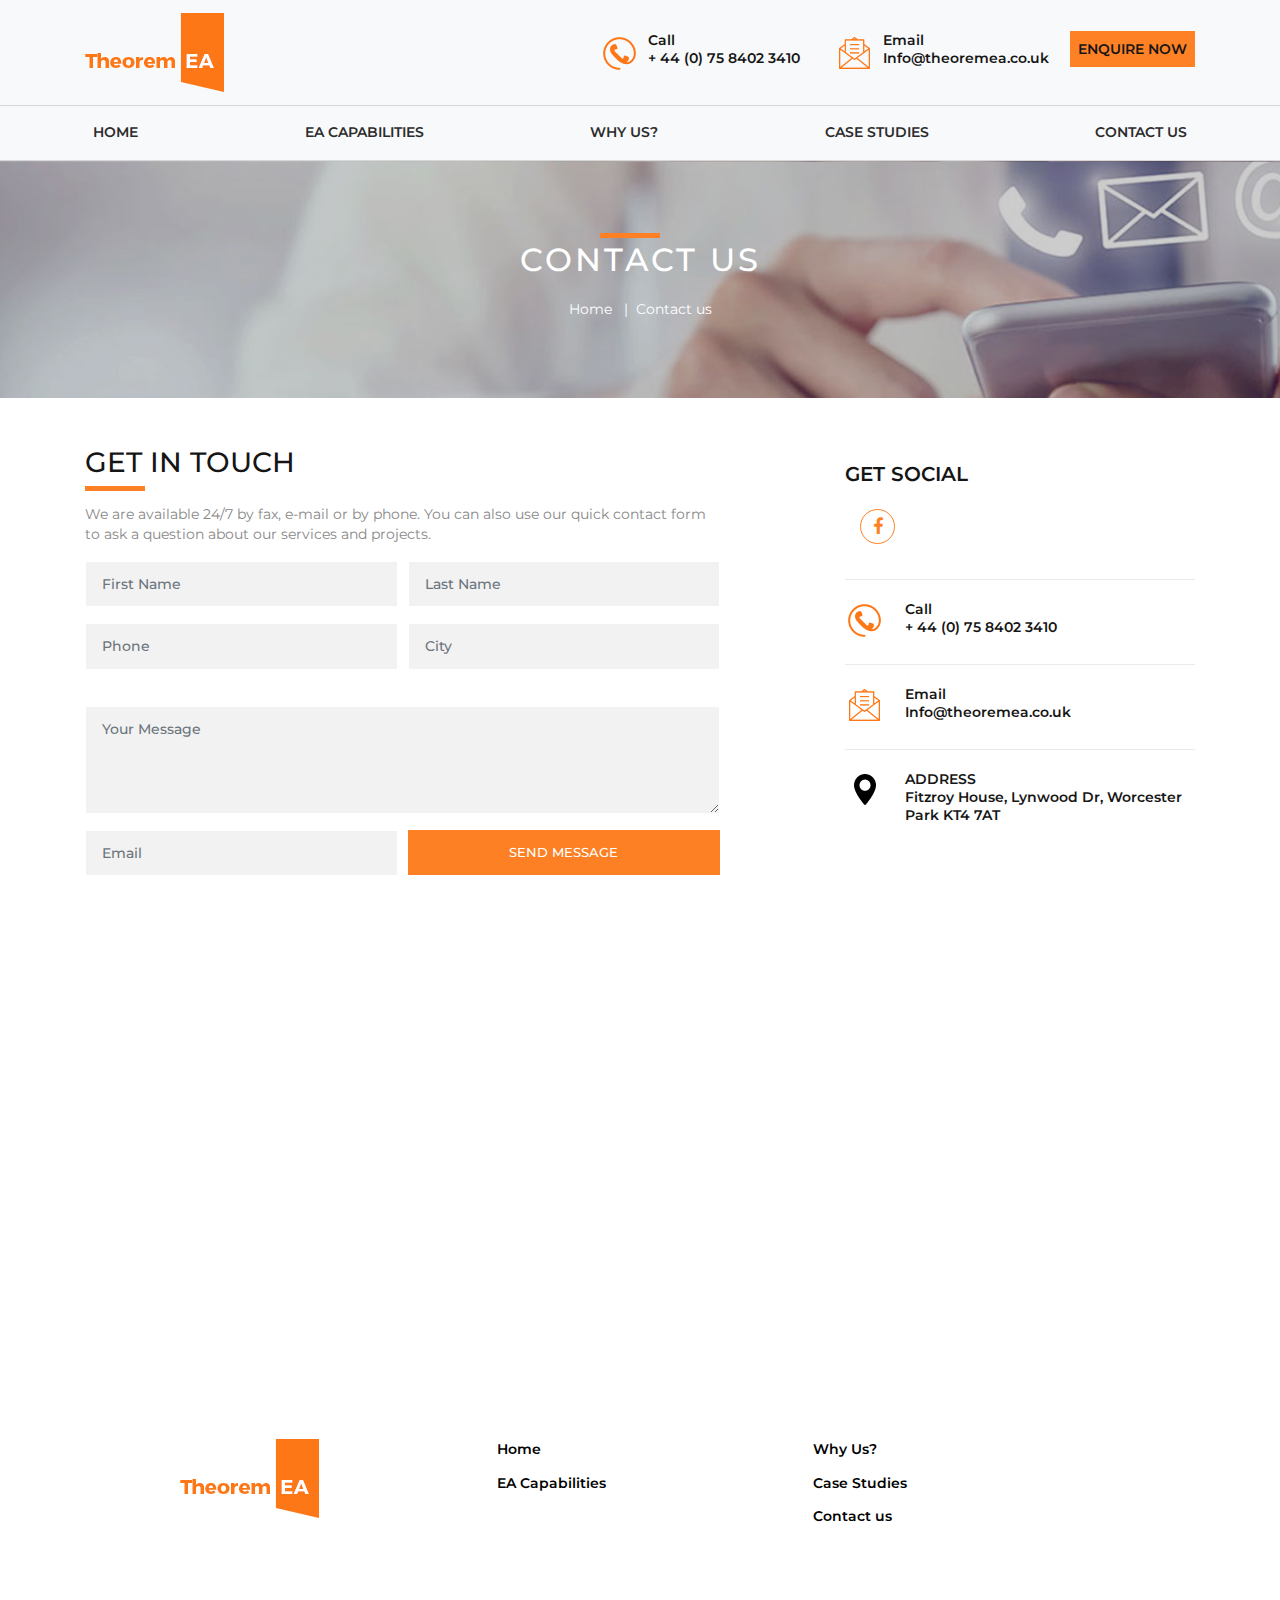
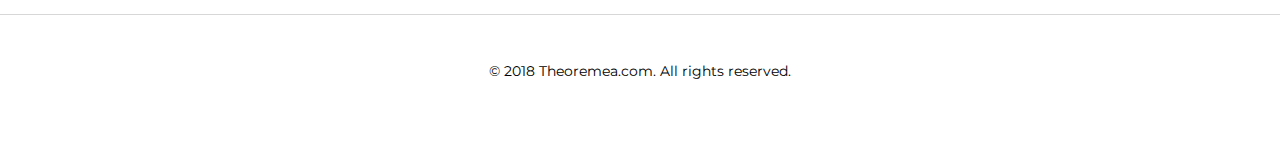
==== contact-us.html @ 8a76c4a2 "init" ====
<!DOCTYPE html>
<html lang="en">
<head>
<meta charset="utf-8">
<meta name="viewport" content="width=device-width, initial-scale=1, shrink-to-fit=no">
<meta name="description" content="">
<meta name="author" content="">
<title>Theorem |</title>
<link href="https://fonts.googleapis.com/css?family=Montserrat:400,500,600,700,800" rel="stylesheet">
<link href="vendor/font-awesome/css/font-awesome.min.css" rel="stylesheet" type="text/css">
<link href="vendor/bootstrap/css/bootstrap.min.css" rel="stylesheet">
<link rel="stylesheet" href="css/animate.css">
<link rel='stylesheet' href='css/swiper.min.css'>
<link href="css/owl.carousel.min.css" rel="stylesheet">
<link href="css/style.css" rel="stylesheet">
</head>
<body id="page-top">
<!-- Navigation -->
<nav class="navbar navbar-expand-lg navbar-light bg-light showdesktop" id="topnav">
  <div class="container"> <a class="navbar-brand" href="index.html"><img src="images/logo.png" alt="Theorem"  class=""></a>
    <ul class="navbar-nav ml-auto">
      <li class="nav-item"> <a class="nav-link call" href="javascript:void(0)"><span class=""></span>Call <br>
      + 44 (0) 75 8402 3410 </a> </li>
      <li class="nav-item"> <a class="nav-link email" href="mailto:Info@theoremea.co.uk"><span class=""></span>Email<br>
        Info@theoremea.co.uk</a> </li>
      <li class="nav-item"> <a class="nav-link btn-enq" href="contact-us.html">ENQUIRE NOW</a> </li>
    </ul>
  </div>
</nav>
<nav class="navbar navbar-expand-lg navbar-light bg-light" id="mainNav">
  <div class="container"><img src="images/logo.png" alt="Theorem" class="hidedesktop"></a>
    <button class="navbar-toggler" type="button" data-toggle="collapse" data-target="#navbarResponsive" aria-controls="navbarResponsive" aria-expanded="false" aria-label="Toggle navigation"> <span class="navbar-toggler-icon"></span> </button>
    <div class="collapse navbar-collapse" id="navbarResponsive">
      <ul class="navbar-nav justify-content-between">
        <li class="nav-item"> <a class="nav-link" href="index.html">Home</a> </li>
        <!--<li class="nav-item"> <a class="nav-link" href="#">About us</a> </li>-->
        <li class="nav-item"> <a class="nav-link" href="offerings.html">EA Capabilities</a> </li>
        <li class="nav-item"> <a class="nav-link" href="portfolio.html">Why Us?</a> </li>
        <li class="nav-item"> <a class="nav-link" href="testimonials.html">Case Studies</a> </li>
        <li class="nav-item"> <a class="nav-link" href="contact-us.html">Contact us</a> </li>
      </ul>
    </div>
  </div>
</nav>
<section class="">
  <div class="banner banner-contact">
    <div class="container py-5">
      <div class="row justify-content-center">
        <div class="col-md-6 text-center">
          <h2 class="bannerhead">Contact us</h2>
          <nav aria-label="breadcrumb" class="justify-content-center text-center">
            <ol class="breadcrumb">
              <li class="breadcrumb-item"><a href="index.html">Home</a></li>
              <li class="breadcrumb-item active" aria-current="page">Contact us</li>
            </ol>
          </nav>
        </div>
      </div>
    </div>
  </div>
</section>
<section class="py-5">
  <div class="container">
    <div class="row">
      <div class="col-md-7">
        <h3 class="heading text-uppercase c151515 posrel pb-3"><span class="borbelow">Get in Touch</span></h3>
        <p>We are available 24/7 by fax, e-mail or by phone. You can also use our quick contact form to ask a question about our services and projects.</p>
        <form class="contactform">
          <div class="form-row ">
            <div class="form-group col-md-6">
              <input type="text" class="form-control" id="inputFName" placeholder="First Name">
            </div>
            <div class="form-group col-md-6">
              <input type="text" class="form-control" id="inputLName" placeholder="Last Name">
            </div>
          </div>
          <div class="form-row">
            <div class="form-group col-md-6">
              <input type="text" class="form-control" id="inputPhone" placeholder="Phone" maxlength="10">&nbsp;<span id="errmsg"></span>
            </div>
            <div class="form-group col-md-6">
              <input type="text" class="form-control" id="inputCity" placeholder="City">
            </div>
          </div>
          <div class="form-row">
            <div class="form-group col-md-12">
              <textarea class="form-control" rows="4" placeholder="Your Message" id="message"></textarea>
            </div>
          </div>
          <div class="form-row">
            <div class="form-group col-md-6">
              <input type="email" class="form-control" id="inputEmail" placeholder="Email">
            </div>
            <div class="form-group col-md-6">
              <button type="button" class="btn btn-sendmsg btn-block" onclick="GetData()">Send Message</button>
            </div>
          </div>
        </form>
      </div>
      <div class="col-md-4 offset-md-1">
      <h5 class="pt-3 c151515 fwm">GET SOCIAL</h5>
      <div class="socialbtns">
      <ul class="m-0 ">
        <li><a href="#" class="fa fa-lg fa-facebook"></a></li>
      <!--   <li><a href="#" class="fa fa-lg fa-twitter"></a></li>
        <li><a href="#" class="fa fa-lg fa-instagram"></a></li>
        <li><a href="#" class="fa fa-lg fa-google-plus"></a></li> -->
      </ul>
    </div>

    <ul class="navbar-nav ml-auto contactdd">
      <li class="nav-item"> <a class="nav-link call" href="javascript:void(0)"><span class=""></span>Call <br>
       + 44 (0) 75 8402 3410 </a> </li>
      <li class="nav-item"> <a class="nav-link email" href="mailto:Info@theoremea.co.uk"><span class=""></span>Email<br>
        Info@theoremea.co.uk</a> </li>
      <li class="nav-item"> <a class="nav-link pointer js-scroll-trigger" href="#map"><span class=""></span>ADDRESS<br>
        Fitzroy House, Lynwood Dr,
Worcester Park KT4 7AT</a> </li>

    </ul>
      </div>
    </div>
  </div>
</section>
<section id="map" class="py-5">
 <!--  <iframe src="https://www.google.com/maps/embed?pb=!1m18!1m12!1m3!1d30165.909778508554!2d72.86065995060262!3d19.075221886778916!2m3!1f0!2f0!3f0!3m2!1i1024!2i768!4f13.1!3m3!1m2!1s0x3be7c6306644edc1%3A0x5da4ed8f8d648c69!2sMumbai%2C+Maharashtra!5e0!3m2!1sen!2sin!4v1544292394860" width="100%" height="350" frameborder="0" style="border:0" allowfullscreen></iframe> -->
  <iframe src="https://www.google.com/maps/embed?pb=!1m18!1m12!1m3!1d2490.2949786712147!2d-0.2460751846968829!3d51.37925642788615!2m3!1f0!2f0!3f0!3m2!1i1024!2i768!4f13.1!3m3!1m2!1s0x487609afc6a50eb5%3A0xfad3912b8540e22d!2sFitzroy+House%2C+163+Central+Rd%2C+Worcester+Park+KT4+8DT%2C+UK!5e0!3m2!1sen!2sin!4v1538679513541" width="100%" height="350" frameborder="0" style="border:0" allowfullscreen></iframe>
</section>
<section class="py-5 footernav">
  <div class="container">
    <div class="row">
      <div class="col-lg-10 mx-auto">
        <div class="row">
          <div class="col-md-4 mb-5"><img src="images/logo.png" alt="Theorem"></div>
          <div class="col-md-4">
            <ul>
              <li><a href="index.html">Home</a></li>
              <!--<li><a href="about-us.html">About us</a></li> -->
              <li><a href="offerings.html">EA Capabilities</a></li>
            </ul>
          </div>
          <div class="col-md-4">
            <ul>
              <li><a href="portfolio.html">Why Us?</a></li>
              <li><a href="testimonials.html">Case Studies</a></li>
              <li><a href="contact-us.html">Contact us</a></li>
            </ul>
          </div>
        <!--  <div class="col-md-3">
             <ul>
              <li><a href="javascript:void(0)">Investor Relations</a></li>
              <li><a href="javascript:void(0)">Privacy Policy</a></li>
              <li><a href="javascript:void(0)">Terms of Use</a></li>
            </ul>
          </div> -->
        </div>
      </div>
    </div>
  </div>
</section>
<!-- Footer -->
<footer class="pt-3 pb-5">
  <div class="container">
    <!-- <div align="center" class="socialbtns">
      <ul>
        <li><a href="#" class="fa fa-lg fa-facebook"></a></li>
        <li><a href="#" class="fa fa-lg fa-twitter"></a></li>
        <li><a href="#" class="fa fa-lg fa-instagram"></a></li>
        <li><a href="#" class="fa fa-lg fa-google-plus"></a></li>
        <li><a href="#" class="fa fa-lg fa-linkedin"></a></li>
        <li><a href="#" class="fa fa-lg fa-youtube"></a></li>
      </ul>
    </div> -->
    <p class="m-0">&copy; 2018 Theoremea.com. All rights reserved.</p>
  </div>
  <div class="gototop" id="gototop"><a href="#page-top" class="js-scroll-trigger"><img src="images/gototop.png" alt="Go to Top"></a></div>
</footer>
<!-- Bootstrap core JavaScript -->
<script src="vendor/jquery/jquery.min.js"></script>
<script src="vendor/bootstrap/js/bootstrap.bundle.min.js"></script>
<script src="vendor/jquery-easing/jquery.easing.min.js"></script>
<script src='js/swiper.min.js'></script>
<script src="js/owl.carousel.min.js"></script>
<script src="js/common.js"></script>
<script>
  var swiper = new Swiper('.swiper-container', {
      spaceBetween: 30,
      pagination: {
        el: '.swiper-pagination',
        clickable: true,
      },
    });
  </script>
  
<script type="text/javascript">

$(document).ready(function () {
  //called when key is pressed in textbox
  $("#inputPhone").keypress(function (e) {
     //if the letter is not digit then display error and don't type anything
     if (e.which != 8 && e.which != 0 && (e.which < 48 || e.which > 57)) {
        //display error message
        $("#errmsg").html("Digits Only").show().fadeOut("slow");
               return false;
    }
   });
});

function ValidateEmail(email) 
{
 if (/^\w+([\.-]?\w+)*@\w+([\.-]?\w+)*(\.\w{2,3})+$/.test(email))
  {
    return true;
  }else{
  //  alert("You have entered an invalid email address!")
    return false;
  }
}


    function GetData(){
  
  var filter = /^([\w-\.]+)@((\[[0-9]{1,3}\.[0-9]{1,3}\.[0-9]{1,3}\.)|(([\w-]+\.)+))([a-zA-Z]{2,4}|[0-9]{1,3})(\]?)$/;
  var fname,lname,phone,city,email,message;
   fname = $("#inputFName").val();
   lname = $("#inputLName").val();
   phone = $("#inputPhone").val();
   city = $("#inputCity").val();
   email = $("#inputEmail").val();
  message = $('textarea#message').val();
  //alert(email)

   if(email==""){
     alert("Enter email id");
      $("#inputEmail").focus();
      return false;
   }
 // alert(ValidateEmail(email));

  if (ValidateEmail(email)==false) { 
        alert("Enter valide email id");
        $("#inputEmail").focus();
        return false;
    }


    if(fname==""){
      alert("Enter first name")
      $("#inputFName").focus();
      return false;
    }
    if(lname==""){
      alert("Enter last name")
      $("#inputLName").focus();
      return false;
    }
    if(phone==""){
      alert("Enter mobile number")
      $("#inputPhone").focus();
      return false;
    }
    if(city==""){
      alert("Enter city")
      $("#inputCity").focus();
      return false;
    }



   //alert(fname+"=="+lname+"=="+phone+"=="+city+"=="+email);
//alert(email)
    $.ajax({
      type:'post',
      url:'send_mail.php',
      data:{fname:fname,email:email,mobile:phone,message:message,lname:lname,city:city},
      success:function(response){
    //    alert("res"+response);
    if(response!=""){
      alert("Please Fill all required details");
    }else{
      alert("Thank You We Will Contact You Soon.");  
    }
    
      // console.log("response "+response);
 $("#inputFName").val('');
 $("#inputLName").val('');
 $("#inputPhone").val('');
 $("#inputCity").val('');
 $("#inputEmail").val('');
$('textarea#message').val('');
      },
      error:function(err){
    
    alert("Something went wrong.");
     //console.log("error "+err.responseText);
$("#inputFName").val('');
$("#inputLName").val('');
$("#inputPhone").val('');
$("#inputCity").val('');
$("#inputEmail").val('');
$('textarea#message').val('');
      
    }

    });

  }

</script>
</body>
</html>
---- css/style.css ----
body{font-family: 'Montserrat', sans-serif; color:#888888; font-size:0.85rem; }
header {  padding: 154px 0 100px;}

@media (min-width: 992px) {
  header {    padding: 156px 0 100px;  }
}


#topnav{}
#topnav .btn-enq{ background-color:#fe8125; text-transform:uppercase; transition:0.3s ease; text-align: center; } 
#topnav .btn-enq:hover{ background-color:#fe8125;color:#fff !important; } 
#topnav .nav-item{} 
#topnav .nav-item .nav-link{ color:#151515; font-weight:600; text-align:left} 
#topnav .nav-item .call,  #topnav .nav-item .email{ width:235px; line-height:18px; padding-top:0;}
#topnav .nav-item .call span, #topnav .nav-item .email span{ width:40px; height:40px; display:inline-block; float:left} 
#topnav .nav-item .call{ background:url(../images/call.png) no-repeat left center}
#topnav .nav-item .email{background:url(../images/mail.png) no-repeat left center}

#mainNav{ border-top:1px solid #d7d7d7; border-bottom:1px solid #d7d7d7}
#mainNav .navbar-nav{ width:100% } 
#mainNav .nav-item .nav-link{ color:#2c2c2c; font-weight:600; text-align:left; text-transform:uppercase; font-size:0.9rem; transition:all 0.3s ease; } 
#mainNav .nav-item .nav-link:hover{ color:#fe8125; } 
#mainNav .nav-item .nav-link.active{ color:#fe8125; } 
.bg-banner{ background-color:#fbf8f5}
footer{ border-top:1px solid #d7d7d7;}
footer p{ color:#000000; text-align:center; padding-top:30px; padding-bottom:20px}
.socialbtns, .socialbtns ul, .socialbtns li {margin: 0;padding: 5px;}
.socialbtns li {list-style: none outside none;display: inline-block; text-align:center}
.socialbtns .fa {color: #fe8125;border:1px solid #fe8125;background-color: #fff;width: 35px;height: 35px;padding-top: 10px;border-radius: 20px;-moz-border-radius: 20px;-webkit-border-radius: 20px;-o-border-radius: 20px;transition: all ease 0.3s;-moz-transition: all ease 0.3s;-webkit-transition: all ease 0.3s;-o-transition: all ease 0.3s;transform: rotate(-360deg);-moz-transform: rotate(-360deg);-webkit-transform: rotate(-360deg);-o-transform: rotate(-360deg);text-decoration:none}
.socialbtns .fa:hover {text-decoration:none;transition: all ease 0.3s;-moz-transition: all ease 0.3s;-webkit-transition: all ease 0.3s;-o-transition: all ease 0.3s;transform: rotate(360deg);-moz-transform: rotate(360deg);-webkit-transform: rotate(360deg);-o-transform: rotate(360deg);}
.gototop{ position:fixed; bottom:15px; right:15px; display:none}

.footernav ul{ padding:0; margin:0; list-style-type:none}
.footernav ul li{ margin-bottom:13px}
.footernav ul li a{ color:#000000;  list-style-type:none; font-weight:600}
.bx-wrapper { }
.bx-wrapper { position: relative; margin-bottom: 60px; padding: 0; -ms-touch-action: pan-y; touch-action: pan-y; -moz-box-shadow:none; -webkit-box-shadow:none;  box-shadow:none;
    border:none;    background: #fff;}
.bx-wrapper .bx-caption{ background:transparent; color:#151515;width:60%; margin-left:10%;top: 20%; }
.bx-wrapper .bx-caption h2{  color:#151515; font-weight:700; font-size:3rem; font-family: 'Montserrat', sans-serif;}
.bx-wrapper .bx-caption h2 strong{  color:#fe8125;font-weight:700;}
.bx-wrapper .bx-caption p{  color:#151515;font-weight:700; font-size:1rem;}
.bx-wrapper .bx-caption p::before{ width:100px; height:3px; background-color:#fe8125}
.slide1{ background: url(../images/bannerold.jpg) no-repeat center center;}
.lp2px{letter-spacing:2px;color:#254568;font-weight:bold}
.lp4px{letter-spacing:4px}
.lp5px{letter-spacing:5px}
.lp7px{letter-spacing:7px}
.swiper-slide-caption h1{  color:#151515; font-weight:700; font-size:3.5rem; font-family: 'Montserrat', sans-serif; letter-spacing:7px; animation-duration: 0.9s; }
.swiper-slide-caption h1 strong{  color:#fe8125;font-weight:700;}
.swiper-slide-caption h2 strong{  color:#fe8125;font-weight:700;}
.swiper-container{display:flex;margin:0 auto;position:relative;overflow:hidden;height:auto;min-height:200px;z-index:1;cursor: pointer;}
.swiper-container.swiper-slider.swiper-slider_height-1.swiper-container-horizontal{cursor: pointer;}
/*.swiper-slider_style-1 .swiper-slide-caption{padding:100px 0 200px; animation-duration: 0.9s;}*/
.swiper-slider_style-1 .swiper-slide-caption {padding: 50px 0 120px;animation-duration: 0.9s;}
.swiper-navigation_modern {position: absolute;right: 30px;bottom: -2px;z-index: 10;display: inline-block;padding: 20px 0;background: #fff;}
.swiper-navigation_modern .swiper-button-prev, .swiper-navigation_modern .swiper-button-next {display: inline-block;height: 35px;width: 85px;position: relative;top: 0;margin-top: 0;font-size: 0;line-height: 0;background: #fff;color: #151515;}
.swiper-navigation_modern .swiper-button-prev::before, .swiper-navigation_modern .swiper-button-next::before {font-size: 2rem;font-family: 'FontAwesome';line-height: inherit;line-height: 2rem;text-align: center;padding-left: 30px;}
.swiper-navigation_modern .swiper-button-prev::before {content: '\f104';}
.swiper-navigation_modern .swiper-button-next::before {content: '\f105';}
.swiper-navigation_modern .swiper-button-prev+.swiper-button-next {border-left: 1px solid #ebebeb;}
.swiper-button-prev {left: 3.5%;}
.swiper-button-next {right: 3.5%;}
.slide-inner .swiper-slide-caption {display: flex;flex-direction: column;align-items: center;justify-content: center;}
.object-decorated {    position: relative;    display: inline-flex;    align-items: center;}

.object-decorated__divider{height: 6px; width: 250px;  background: #fe8125;  flex-shrink: 0; margin-right:15px;     margin-top: -35px; }
.object-decorated h4{ font-size:1.5rem; color:#151515; font-weight:700 }

.showdesktop{ display: block; }
.hidedesktop{ display: none; }

h2.heading{  color:#000000; font-weight:60; font-size:2rem; font-family: 'Montserrat', sans-serif; font-weight:600; }
h2.heading strong{  color:#fe8125;font-weight:600;}
.bgabout{ background:url(../images/bgabout.png) no-repeat top center; background-size:auto 100%}
.carouselNav{ position:relative; z-index:100;}
.carouselNav span{ display:inline-block; position:absolute; width:40px; height:45px; font-size:1.8rem; color:#fff; background-color:rgba(0,0,0,0.6); text-align:center; cursor:pointer;}
.carouselNav span.left{ left:0px;  margin-top:18%;}
.carouselNav span.right{right:0px;   margin-top:18%;}
.services-carousel .owl-item { position: relative; min-height: 1px;  float: left;-webkit-tap-highlight-color: transparent;-webkit-touch-callout: none;}

.thumb-janez__content-inner img{ width:auto; min-width: auto !important; margin-bottom:10px}
.thumb-janez__content-inner p{ font-size:0.7rem; color:#969696}
.thumb-janez__content-inner a{ font-size:0.7rem; color:#fff; background-color:#404040; text-transform:uppercase; border-radius:0;}
.thumb-janez__content-inner h5{ font-size:1.2rem; color:#fff}
figure { margin-bottom: 0;}
.thumb-janez {width: 100%;perspective: 1700px;perspective-origin: 0 50%;transform-style: preserve-3d;background: #2a2a2a;}
html:not(.tablet):not(.mobile) .thumb-janez__image-wrap {position: absolute;top: 0;bottom: 0;left: 0;right: 0;transition: transform .4s;display: flex;justify-content: center;}
.thumb-janez__image-wrap {position: relative;z-index: 2;overflow: hidden;}
html:not(.tablet):not(.mobile) .thumb-janez img {width: auto;height: auto;min-height: 100.1%;min-width: 100%;max-width: none;flex-shrink: 0;}
thumb-janez__content {position: relative;z-index: 10;width: 100%;text-align: left;color: #9b9b9b;}
html:not(.tablet):not(.mobile) .thumb-janez__content {display: flex;flex-direction: column;align-items: flex-start;justify-content: center;min-height: 380px;transform-origin: 0 0;transform: rotateY(-90deg);transition: transform .4s,opacity .1s .3s;width: 50%;min-width: 240px;opacity: 0;}
.bg-gray-dark {background-color: #2a2a2a;}
.bg-gray-dark .button-darker, .bg-gray-dark .button-darker:focus, .bg-gray-dark .button-darker:active {color: #fff;background-color: #404040;border-color: #404040;}
.thumb-janez:hover .thumb-janez__image-wrap {transform: translateX(25%);}
.thumb-janez{width:100%;perspective:1700px;perspective-origin:0 50%;transform-style:preserve-3d;background:#2a2a2a}
.thumb-janez a{color:#fff}
.thumb-janez__image-wrap{position:relative;z-index:2;overflow:hidden}
.thumb-janez img{width:100%}
.thumb-janez__content{position:relative;z-index:10;width:100%;text-align:left;color:#9b9b9b}
.thumb-janez__content>*{max-width:100%}
.thumb-janez__content-inner{padding:15px 20px 20px}
.thumb-janez *+.button{margin-top:15px}
@media(min-width:1200px){.thumb-janez *+.button{margin-top:30px}
}
@media(max-width:767px){
.thumb-janez{position:relative;align-items:flex-end;max-width:390px;margin-left:auto;margin-right:auto}
.thumb-janez__image-wrap{position:absolute;top:0;right:0;bottom:0;left:0}
.thumb-janez__image-wrap::after{content:'';position:absolute;top:0;right:0;bottom:0;left:0;background:rgba(42,42,42,.66);pointer-events:none}
.thumb-janez figure img{position:absolute;top:50%;left:50%;transform:translate(-50%,-50%);min-height:100%;min-width:100%;width:auto;height:auto;max-width:none}
@supports(object-fit:cover){.thumb-janez img{left:0;top:0;height:100%;width:100%;transform:none;object-fit:cover;object-position:center center}
}
.thumb-janez p{max-width:400px;color:rgba(255,255,255,.8)}
.thumb-janez__content{background-color:transparent;-webkit-backface-visibility:hidden;backface-visibility:hidden}
.thumb-janez__content-inner{padding:40px 20px 20px}
}
@media(min-width:992px){html:not(.tablet):not(.mobile) .thumb-janez{display:flex}
html:not(.tablet):not(.mobile) .thumb-janez img{width:auto;height:auto;min-height:100.1%;min-width:100%;max-width:none;flex-shrink:0}
html:not(.tablet):not(.mobile) .thumb-janez__image-wrap{position:absolute;top:0;bottom:0;left:0;right:0;transition:transform .4s;display:flex;justify-content:center}
html:not(.tablet):not(.mobile) .thumb-janez__content{display:flex;flex-direction:column;align-items:flex-start;justify-content:center;min-height:380px;transform-origin:0 0;transform:rotateY(-90deg);transition:transform .4s,opacity .1s .3s;width:50%;min-width:240px;opacity:0}
html:not(.tablet):not(.mobile) .thumb-janez__content-inner{padding:25px}
html:not(.tablet):not(.mobile) .thumb-janez:hover .thumb-janez__image-wrap{transform:translateX(25%)}
html:not(.tablet):not(.mobile) .thumb-janez:hover .thumb-janez__content{opacity:1;transform:rotateY(0deg);transition:transform .4s,opacity .1s}
}
html:not(.tablet):not(.mobile).ie-10 .thumb-janez__content,html:not(.tablet):not(.mobile).ie-11 .thumb-janez__content{white-space:nowrap;vertical-align:middle}
html:not(.tablet):not(.mobile).ie-10 .thumb-janez__content>*,html:not(.tablet):not(.mobile).ie-11 .thumb-janez__content>*{display:inline-block;width:99%;max-width:99%;vertical-align:middle;white-space:normal}
html:not(.tablet):not(.mobile).ie-10 .thumb-janez__content::after,html:not(.tablet):not(.mobile).ie-11 .thumb-janez__content::after{content:'';position:absolute;display:inline-block;width:0;min-height:inherit;vertical-align:middle}
.achibx h2{ color:#000000; font-size:3rem; padding:15px 0px 5px 0px}
.achibx p{ color:#888888; font-size:1.2rem; }
.btn-view{ background-color:#eaeaea; text-transform:uppercase; transition:0.3s ease; text-align: center; border-radius:0; color:#000; font-size:0.8rem; font-weight:600; padding:8px 20px;} 
.btn-view:hover{ background-color:#fe8125;color:#fff !important; } 
.graybg{ background-color:#fafafa}
.pt5p{ padding-top:7%}
.testobx{ text-align:center}
.testobx img{ text-align:center; width:auto !important; margin:0px auto}
.testobx div{ text-align:center; border:1px solid #e1e1e1; padding:50px 20px 20px 20px; margin-top:-40px}
.testobx h5{ text-align:center; color:#fe8125}
.testobx h6{ text-align:center;  color:#929292; margin-bottom:20px}
.testobx p{ text-align:center;  color:#929292}
.pagidots .owl-dots{    display: inline-block;    width: 100%;    text-align: center;     margin-top: 30px;}
.pagidots .owl-nav button.owl-next, .pagidots .owl-nav button.owl-prev, .pagidots button.owl-dot {    background: 0 0;    color: inherit;
    border: none;    padding: 0!important;    font: inherit; cursor: pointer;user-select: none; }
.pagidots  .owl-dots .owl-dot {    display: inline-block;    box-shadow: none;    outline: none;}
.pagidots  .owl-dots .owl-dot span {background: #b5b5b5;display: inline-block;height: 4px;margin: 0 2px 5px;-webkit-transform: translate3d(0px, -50%, 0px) scale(0.5);transform: translate3d(0px, -50%, 0px) scale(0.5);-webkit-transform-origin: 50% 50% 0;transform-origin: 50% 50% 0;transition: all 250ms ease-out 0s;width: 40px;}
.pagidots .owl-dots .owl-dot.active span, .pagidots .owl-dots .owl-dot:hover span {background: #fe8125;-webkit-transform: translate3d(0px, -50%, 0px) scale(0.7);transform: translate3d(0px, -50%, 0px) scale(0.7);}
.colorblack{ color:#000}
.borderby{ border-top:1px solid #ebebeb;  border-bottom:1px solid #ebebeb}
.brands-carousel .owl-dots.disabled{ display: inline-block;}
.brands-carousel .item img{ text-align:center; width:auto !important; margin:0px auto}
.swiper-slide {  overflow: hidden}
.slide-inner {width: 100%;height: 100%;left: 0;top: 0;background-size: cover;background-position: center;}
.copy {position: absolute;bottom: 15px;left: 0;right: 0;text-align: center;color: white;letter-spacing: 0.06em;}

.banner{padding-top:2rem;padding-bottom:calc(2rem - 13px);-webkit-background-size:cover;-moz-background-size:cover;-o-background-size:cover;background-size:cover; display:block;background-position:center center; }
.banner-offering{background-image:url(../images/banner-offering.jpg)}
.banner-contact{background-image:url(../images/banner-contact.jpg)}
.banner-portfolio{background-image:url(../images/banner-portfolio.jpg)}
.banner-whyus{background-image:url(../images/banner-why.jpg)}
.banner-about{background-image:url(../images/banner2.jpg)}
.fwbb{ font-weight:800}
.fwb{ font-weight:700}
.fwm{ font-weight:600}
.fwn{ font-weight:400}
.breadcrumb{ background-color:transparent; display:inline-block; margin-bottom:0;}
.breadcrumb-item{display: inline;}
.breadcrumb-item a{ color:#ffffff; }
.breadcrumb-item.active{ color:#ffffff;}
.bannerhead{ text-transform:uppercase; color:#fff; letter-spacing:3px;}
.bannerhead:before{ position:absolute; content:''; background-color:#fd8124; width:60px; height:5px; left:calc(50% - 40px); margin-top:-8px}
.breadcrumb-item+.breadcrumb-item::before{ content:'|'; color:#fff;}

.offernav{}
.offernav .nav-item{ padding:0rem 0.75rem;}
.offernav .nav-link{ color:#151515; text-transform:uppercase; font-size:0.8rem; font-weight:600; text-decoration:none; border-bottom:3px solid #fff; padding:0px; padding-bottom:15px; transition:0.2s ease;}
.offernav .nav-link:hover{ color:#fd8124; text-decoration:none; border-bottom:3px solid #fd8124}
.offernav .nav-link.active{ color:#fd8124; text-decoration:none; border-bottom:3px solid #fd8124}

.borderb{ border-bottom:1px solid #ebebeb}
.c151515{ color:#151515}
.swiper-pagination-bullet{ background-color:#999999; width:15px; height:15px; opacity:0.8}
.swiper-pagination-bullet-active{ background-color:#fd8124;}
.borbelow:after{ position:absolute; content:''; background-color:#fd8124; width:60px; height:5px; left:0; margin-top:40px}
.posrel{ position:relative}
.offbx{ border:2px solid #f0f0f0; padding:1.5rem 1.5rem 1.5rem 1.5rem; height:92%;}
.offbx:hover{ box-shadow:0px 0px 20px #ccc;border:2px solid #fff;}
.offbx h3{ color:#444444 }
.offbx p{ color:#000; font-size: large }
.contactform{ }
.contactform input, .contactform textarea{ background-color:#f2f2f2; color:#151515; border-radius:0;font-size:0.85rem; font-weight:500; border:1px solid #fff; padding:0.75rem 1rem;}
.contactform input:focus, .contactform textarea:focus, .contactform button:focus{ outline:none; box-shadow:none; border:1px solid #fd8124}
.btn-sendmsg{ border-radius:0; background-color:#fd8124; color:#fff; text-transform:uppercase;font-size:0.8rem; font-weight:500;padding:0.75rem 1rem;}
.contactdd .nav-item { display:block; width:100%; margin-top:20px; padding-top:20px; clear:both; border-top:1px solid #ebebeb}
.contactdd .nav-item .nav-link{ color:#151515; font-weight:600; text-align:left} 
.contactdd .nav-item .call,  .contactdd .nav-item .email, .contactdd .nav-item .pointer{ line-height:18px; padding-top:0;}
.contactdd .nav-item .call span, .contactdd .nav-item .email span, .contactdd .nav-item .pointer span{ width:60px; height:40px; display:inline-block; float:left} 
.contactdd .nav-item .call{ background:url(../images/call.png) no-repeat left top}
.contactdd .nav-item .email{background:url(../images/mail.png) no-repeat left top}
.contactdd .nav-item .pointer{background:url(../images/pointer.png) no-repeat left top}

.btn-them{ background-color:#eaeaea; color:#000000; font-size:0.8rem; font-weight:600; text-transform:uppercase; transition:0.3s ease; text-align: center; padding:0.75rem 1rem; text-decoration:none} 
.btn-them:hover{ background-color:#fe8125;color:#fff !important; text-decoration:none} 

.image-gallery {margin: 0 auto;display: table;}
.primary,.thumbnails {display: table-cell;}
.thumbnails {width: 150px; transition:all 0.4s ease;}
.primary {width: 600px;height: auto; background-size: 100% auto;background-position: top center;background-repeat: no-repeat;}
.thumbnail:hover .thumbnail-image, .selected .thumbnail-image {border: 2px solid #fd8124;}
.thumbnail-image {width: 95px;height: 74px; margin-bottom:20px; margin-right:20px; background-size: cover;background-position: center center;background-repeat: no-repeat;border: 4px solid transparent;}
.buttonup{ background-color:#ebebeb; text-align:center; cursor:pointer; width:95px; margin-bottom:10px}
.buttonup span{ font-size:22px; line-height:22px; color:#000000}
.timeline {line-height: 1.4em;list-style: none;margin: 0;padding: 0;width: 100%;}
.timeline h1, .timeline h2, .timeline h3, .timeline h4, .timeline h5, .timeline h6 {line-height: inherit; color:#444444; }
.timeline h3{ font-size:1.2rem}
.timeline-item {padding-left: 40px;position: relative;}
.timeline-item:last-child {padding-bottom: 0;}
.timeline-info {font-size: 12px;font-weight: 700;letter-spacing: 3px;margin: 0 0 .5em 0;text-transform: uppercase;white-space: nowrap;}
.timeline-marker {position: absolute;top: 0;bottom: 0;left: 0;width: 15px;}
.timeline-marker:before {background: #000000;border: 3px solid transparent;border-radius: 100%;content: "";display: block;height: 15px;position: absolute;top: 4px;left: 0;width: 15px;transition: background 0.3s ease-in-out, border 0.3s ease-in-out;}
.timeline-marker:after {content: "";width: 3px;background: #fd8124;display: block;position: absolute;top: 24px;bottom: 0;left: 6px;}
.timeline-item:last-child .timeline-marker:after {content: none;}
.timeline-item:not(.period):hover .timeline-marker:before {background: transparent;border: 3px solid #fd8124;}
.timeline-content {padding-bottom: 40px;}
.timeline-content p{ color:#888888}
.timeline-content p:last-child {margin-bottom: 0;}
.period {padding: 0;}
.period .timeline-info {display: none;}
.period .timeline-marker:before {background: transparent;content: "";width: 15px;height: auto;border: none;border-radius: 0;top: 0;bottom: 30px;position: absolute;border-top: 3px solid #CCD5DB;border-bottom: 3px solid #CCD5DB;}
.period .timeline-marker:after {content: "";height: 32px;top: auto;}
.period .timeline-content {padding: 40px 0 70px;}
.period .timeline-title {margin: 0;}

@media (min-width: 992px) {
.timeline-centered,.timeline-centered .timeline-item,.timeline-centered .timeline-info,.timeline-centered .timeline-marker,.timeline-centered .timeline-content {display: block;margin: 0;padding: 0;}
.timeline-centered .timeline-item {padding-bottom: 40px;overflow: hidden;}
.timeline-centered .timeline-marker {position: absolute;left: 50%;margin-left: -7.5px;}
.timeline-centered .timeline-info,.timeline-centered .timeline-content {width: 50%;}
.timeline-centered > .timeline-item:nth-child(odd) .timeline-info {float: left;text-align: right;padding-right: 30px;}
.timeline-centered > .timeline-item:nth-child(odd) .timeline-content {float: right;text-align: left;padding-left: 30px;}
.timeline-centered > .timeline-item:nth-child(even) .timeline-info {float: right;text-align: left;padding-left: 30px;}
.timeline-centered > .timeline-item:nth-child(even) .timeline-content {float: left;text-align: right;padding-right: 30px;}
.timeline-centered > .timeline-item.period .timeline-content {float: none;padding: 0;width: 100%;text-align: center;}
.timeline-centered .timeline-item.period {padding: 50px 0 90px;}
.timeline-centered .period .timeline-marker:after {height: 30px;bottom: 0;top: auto;}
.timeline-centered .period .timeline-title {left: auto;}
}

.teambx{ border:1px solid #e7e7e7; text-align:center; padding:40px 0px}
.teambx h5{ color:#444444; font-size:1.2rem; margin-top:20px; padding-top:20px}
.teambx h5:before{ position:absolute; content:''; background-color:#fd8124; width:60px; height:5px; left:calc(50% - 30px); margin-top:-20px}
.teambx h6{ font-size:0.9rem; color:#fd8124;}
.teambx h6 a{ color:#a7a7a7;}
.cfd8124{ color:#fd8124}

/*ipad - both*/
@media (min-width: 768px) and (max-width: 1023px){

} 
/*ipad - landscape*/
@media (min-width: 768px) and (max-width: 1024px) and (orientation: landscape){

}
/*ipad - portrait*/
@media (min-width: 768px) and (max-width: 1024px) and (orientation: portrait), only screen and (min-width: 768px) and (max-width: 900px){

}
/*all mobiles & small tabs*/
@media (max-width: 767px){
#topnav .btn-enq{text-align: center !important;}
.showdesktop{ display: none; }
.hidedesktop{ display: block; }
.carouselNav span.left{ left:0px;  margin-top:60%;}
.carouselNav span.right{right:0px;   margin-top:60%;}
.thumb-janez__image-wrap{position:absolute;z-index:2;}
.thumb-janez__content{ opacity:1 !important}
.thumb-janez__content{width: 90% !important;     transform-origin: unset !important;     transform: unset !important; padding-left: 40px;}
.swiper-slide-caption h1{ font-size:2rem}
.achibx{ border-bottom:1px solid #f0f0f0; text-align:center; margin-bottom:20px}
.offernav .nav-item{ display:block; width:100% }
.swiper-offer{ min-height:170px}
}

.case-study-blocks{height: 20%;}
.ea-capabilities-block{}
.ea-capabilities-block h3 strong{  color:#fe8125; font-weight: bold}
.theorem-light {
    background-color: antiquewhite;
}
.right-swiper-slide-caption h1 {
    color: #254568;
    font-weight: 700;
    font-size: 3.5rem;
    font-family: 'Montserrat', sans-serif;
    letter-spacing: 7px;
    letter-spacing: px;
    animation-duration: 0.9s;
}

.offbx1{ border:2px solid #f0f0f0; padding:1.0rem 1.0rem 1.0rem 1.0rem; margin-bottom:20px; height:92%;}
.offbx1:hover{ box-shadow:0px 0px 20px #ccc;border:2px solid #fff;}
.offbx1 h4{ color:#444444 }
.offbx1 p{ color:#888888 }
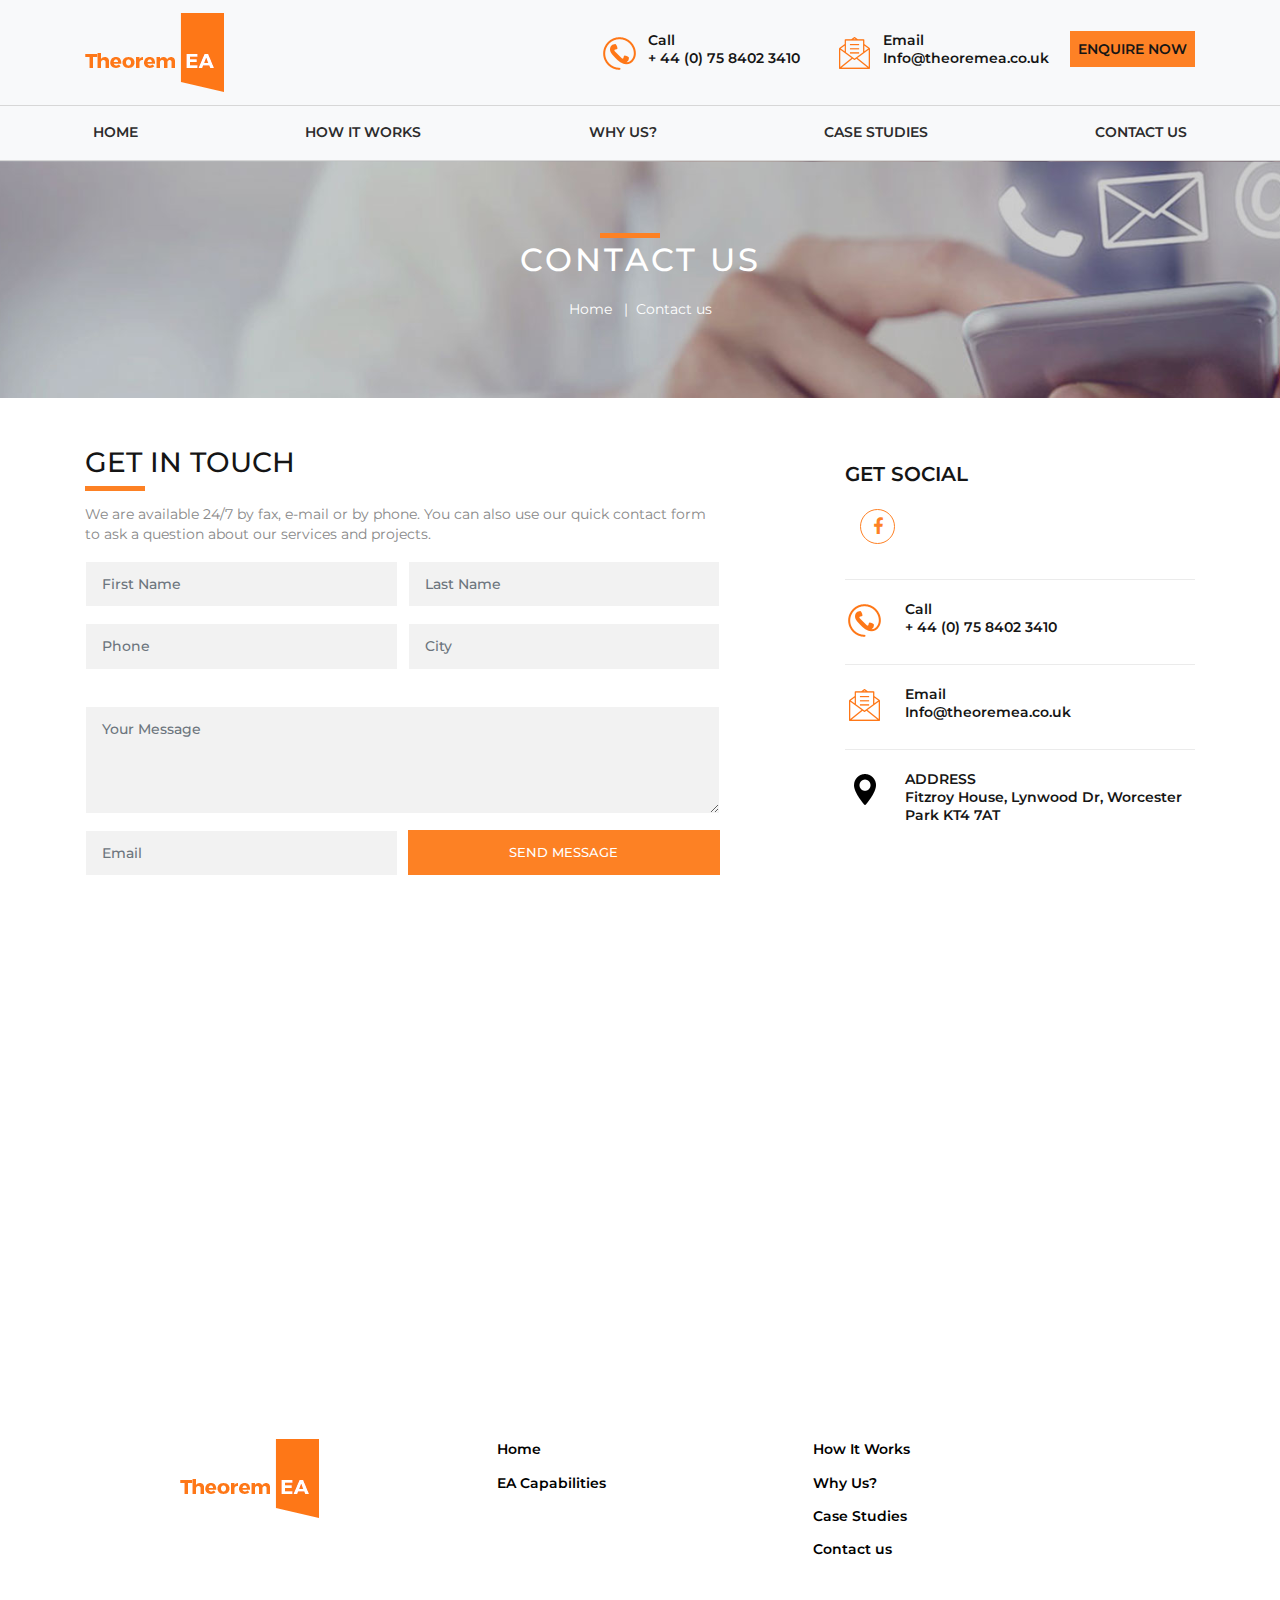
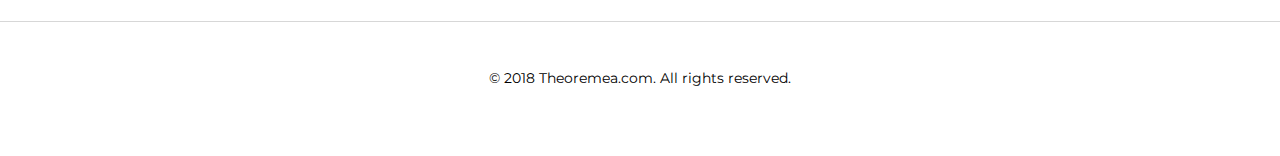
==== commit 650301ff: "updated menues with HIW" ====
--- a/contact-us.html
+++ b/contact-us.html
@@ -34,7 +34,7 @@
       <ul class="navbar-nav justify-content-between">
         <li class="nav-item"> <a class="nav-link" href="index.html">Home</a> </li>
         <!--<li class="nav-item"> <a class="nav-link" href="#">About us</a> </li>-->
-        <li class="nav-item"> <a class="nav-link" href="offerings.html">EA Capabilities</a> </li>
+        <li class="nav-item"> <a class="nav-link" href="how.html">How It Works</a> </li>
         <li class="nav-item"> <a class="nav-link" href="portfolio.html">Why Us?</a> </li>
         <li class="nav-item"> <a class="nav-link" href="testimonials.html">Case Studies</a> </li>
         <li class="nav-item"> <a class="nav-link" href="contact-us.html">Contact us</a> </li>
@@ -140,11 +140,12 @@
             </ul>
           </div>
           <div class="col-md-4">
-            <ul>
-              <li><a href="portfolio.html">Why Us?</a></li>
-              <li><a href="testimonials.html">Case Studies</a></li>
-              <li><a href="contact-us.html">Contact us</a></li>
-            </ul>
+              <ul>
+                <li><a href="how.html">How It Works</a></li>
+                <li><a href="portfolio.html">Why Us?</a></li>
+                <li><a href="testimonials.html">Case Studies</a></li>
+                <li><a href="contact-us.html">Contact us</a></li>
+              </ul>
           </div>
         <!--  <div class="col-md-3">
              <ul>
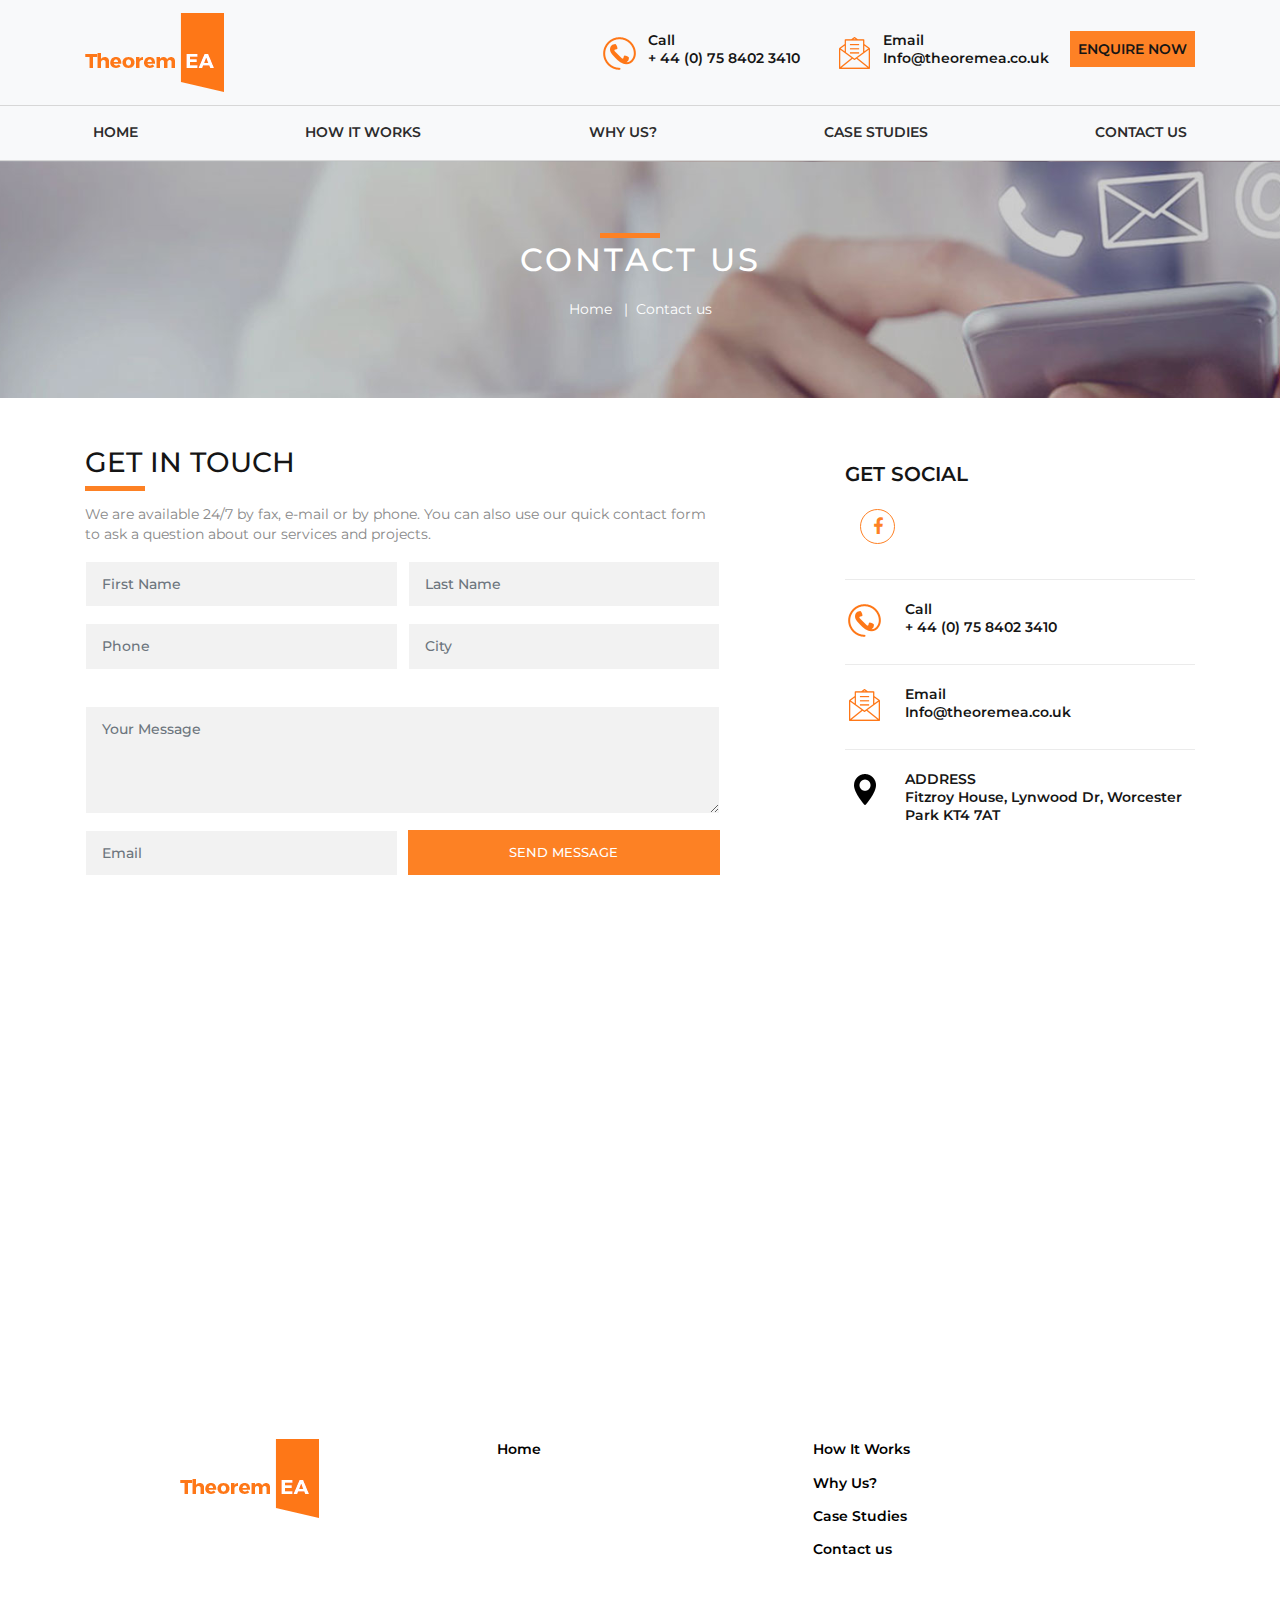
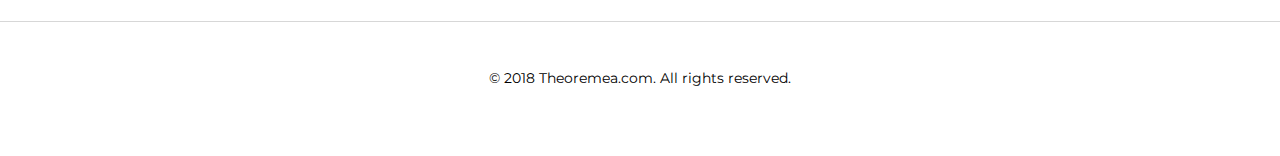
==== commit 7716af8a: "rmeoved EA Capabilitis" ====
--- a/contact-us.html
+++ b/contact-us.html
@@ -136,7 +136,6 @@
             <ul>
               <li><a href="index.html">Home</a></li>
               <!--<li><a href="about-us.html">About us</a></li> -->
-              <li><a href="offerings.html">EA Capabilities</a></li>
             </ul>
           </div>
           <div class="col-md-4">
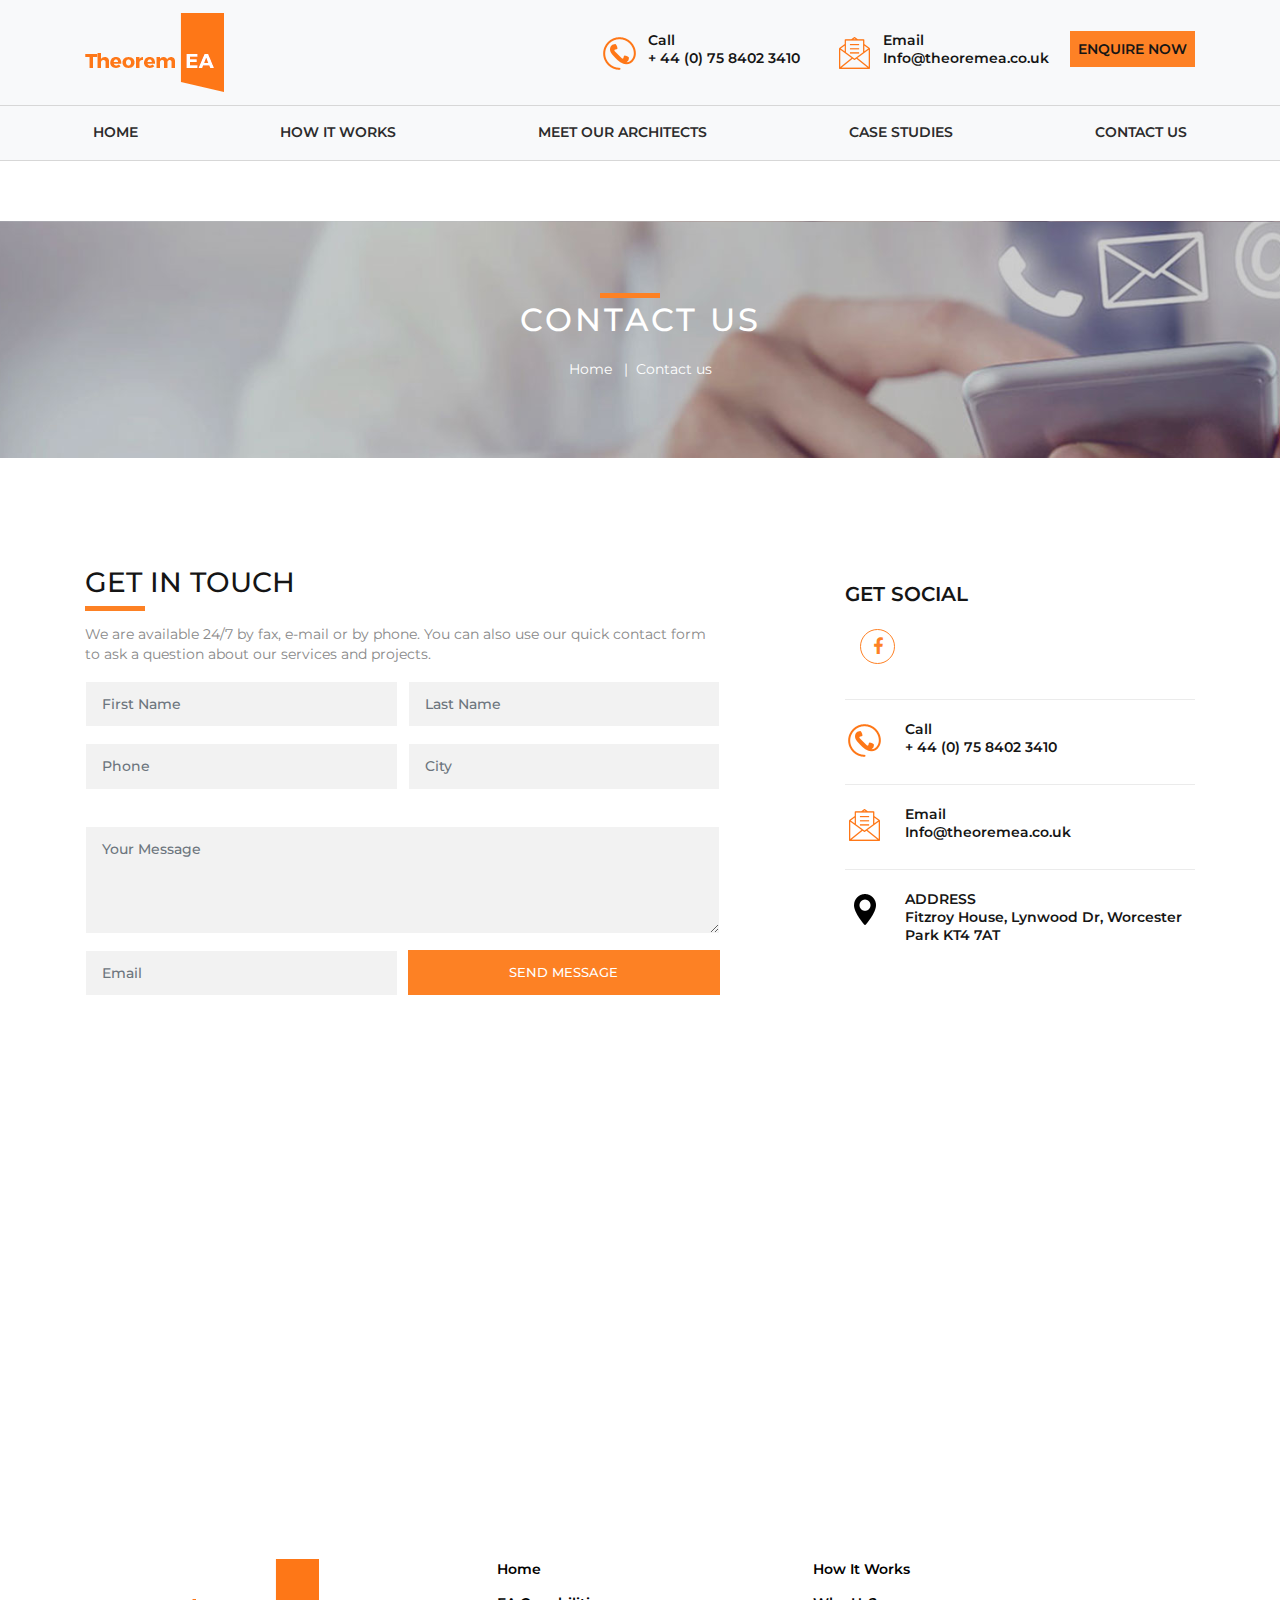
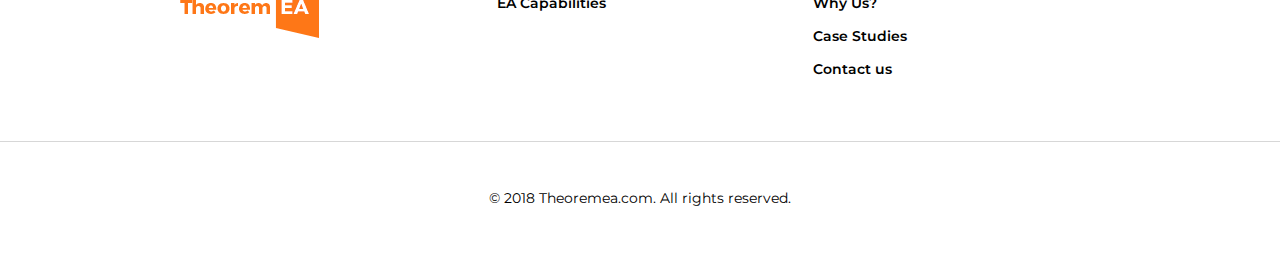
==== commit 9f915ffd: "added profiles" ====
--- a/contact-us.html
+++ b/contact-us.html
@@ -34,8 +34,8 @@
       <ul class="navbar-nav justify-content-between">
         <li class="nav-item"> <a class="nav-link" href="index.html">Home</a> </li>
         <!--<li class="nav-item"> <a class="nav-link" href="#">About us</a> </li>-->
-        <li class="nav-item"> <a class="nav-link" href="how.html">How It Works</a> </li>
-        <li class="nav-item"> <a class="nav-link" href="portfolio.html">Why Us?</a> </li>
+        <li class="nav-item"> <a class="nav-link" href="how.html">How It Works</a> </li>        
+        <li class="nav-item"> <a class="nav-link" href="profiles.html">Meet Our Architects</a> </li>
         <li class="nav-item"> <a class="nav-link" href="testimonials.html">Case Studies</a> </li>
         <li class="nav-item"> <a class="nav-link" href="contact-us.html">Contact us</a> </li>
       </ul>
@@ -136,6 +136,7 @@
             <ul>
               <li><a href="index.html">Home</a></li>
               <!--<li><a href="about-us.html">About us</a></li> -->
+              <li><a href="offerings.html">EA Capabilities</a></li>
             </ul>
           </div>
           <div class="col-md-4">
--- a/css/style.css
+++ b/css/style.css
@@ -299,3 +299,142 @@
 .offbx1:hover{ box-shadow:0px 0px 20px #ccc;border:2px solid #fff;}
 .offbx1 h4{ color:#444444 }
 .offbx1 p{ color:#888888 }
+
+
+/* card */
+
+/* FontAwesome for working BootSnippet :> */
+
+@import url('https://maxcdn.bootstrapcdn.com/font-awesome/4.7.0/css/font-awesome.min.css');
+#team {
+    background: #eee !important;
+}
+
+.btn-primary:hover,
+.btn-primary:focus {
+    background-color: #108d6f;
+    border-color: #108d6f;
+    box-shadow: none;
+    outline: none;
+}
+
+.btn-primary {
+    color: #fff;
+    background-color: #007b5e;
+    border-color: #007b5e;
+}
+
+section {
+    padding: 60px 0;
+}
+
+section .section-title {
+    text-align: center;
+    color: #fd8124;
+    margin-bottom: 50px;
+    text-transform: uppercase;
+}
+
+#team .card {
+    border: none;
+    background: #ffffff;
+}
+
+.image-flip:hover .backside,
+.image-flip.hover .backside {
+    -webkit-transform: rotateY(0deg);
+    -moz-transform: rotateY(0deg);
+    -o-transform: rotateY(0deg);
+    -ms-transform: rotateY(0deg);
+    transform: rotateY(0deg);
+    border-radius: .25rem;
+}
+
+.image-flip:hover .frontside,
+.image-flip.hover .frontside {
+    -webkit-transform: rotateY(180deg);
+    -moz-transform: rotateY(180deg);
+    -o-transform: rotateY(180deg);
+    transform: rotateY(180deg);
+}
+
+.mainflip {
+    -webkit-transition: 1s;
+    -webkit-transform-style: preserve-3d;
+    -ms-transition: 1s;
+    -moz-transition: 1s;
+    -moz-transform: perspective(1000px);
+    -moz-transform-style: preserve-3d;
+    -ms-transform-style: preserve-3d;
+    transition: 1s;
+    transform-style: preserve-3d;
+    position: relative;
+}
+
+.frontside {
+    position: relative;
+    -webkit-transform: rotateY(0deg);
+    -ms-transform: rotateY(0deg);
+    z-index: 2;
+    margin-bottom: 30px;
+}
+
+.backside {
+    position: absolute;
+    top: 0;
+    left: 0;
+    background: white;
+    -webkit-transform: rotateY(-180deg);
+    -moz-transform: rotateY(-180deg);
+    -o-transform: rotateY(-180deg);
+    -ms-transform: rotateY(-180deg);
+    transform: rotateY(-180deg);
+    -webkit-box-shadow: 5px 7px 9px -4px rgb(158, 158, 158);
+    -moz-box-shadow: 5px 7px 9px -4px rgb(158, 158, 158);
+    box-shadow: 5px 7px 9px -4px rgb(158, 158, 158);
+}
+
+.frontside,
+.backside {
+    -webkit-backface-visibility: hidden;
+    -moz-backface-visibility: hidden;
+    -ms-backface-visibility: hidden;
+    backface-visibility: hidden;
+    -webkit-transition: 1s;
+    -webkit-transform-style: preserve-3d;
+    -moz-transition: 1s;
+    -moz-transform-style: preserve-3d;
+    -o-transition: 1s;
+    -o-transform-style: preserve-3d;
+    -ms-transition: 1s;
+    -ms-transform-style: preserve-3d;
+    transition: 1s;
+    transform-style: preserve-3d;
+}
+
+.frontside .card,
+.backside .card {
+    min-height: 312px;
+}
+
+.backside .card a {
+    font-size: 18px;
+    color: #fd8124 !important;
+}
+
+.frontside .card .card-title,
+.backside .card .card-title {
+    color: #000000 !important;
+}
+
+.frontside .card .card-body img {
+    width: 120px;
+    height: 120px;
+    border-radius: 50%;
+}
+
+.backside .card .card-body img {
+    width: 120px;
+    height: 120px;
+    border-radius: 50%;
+}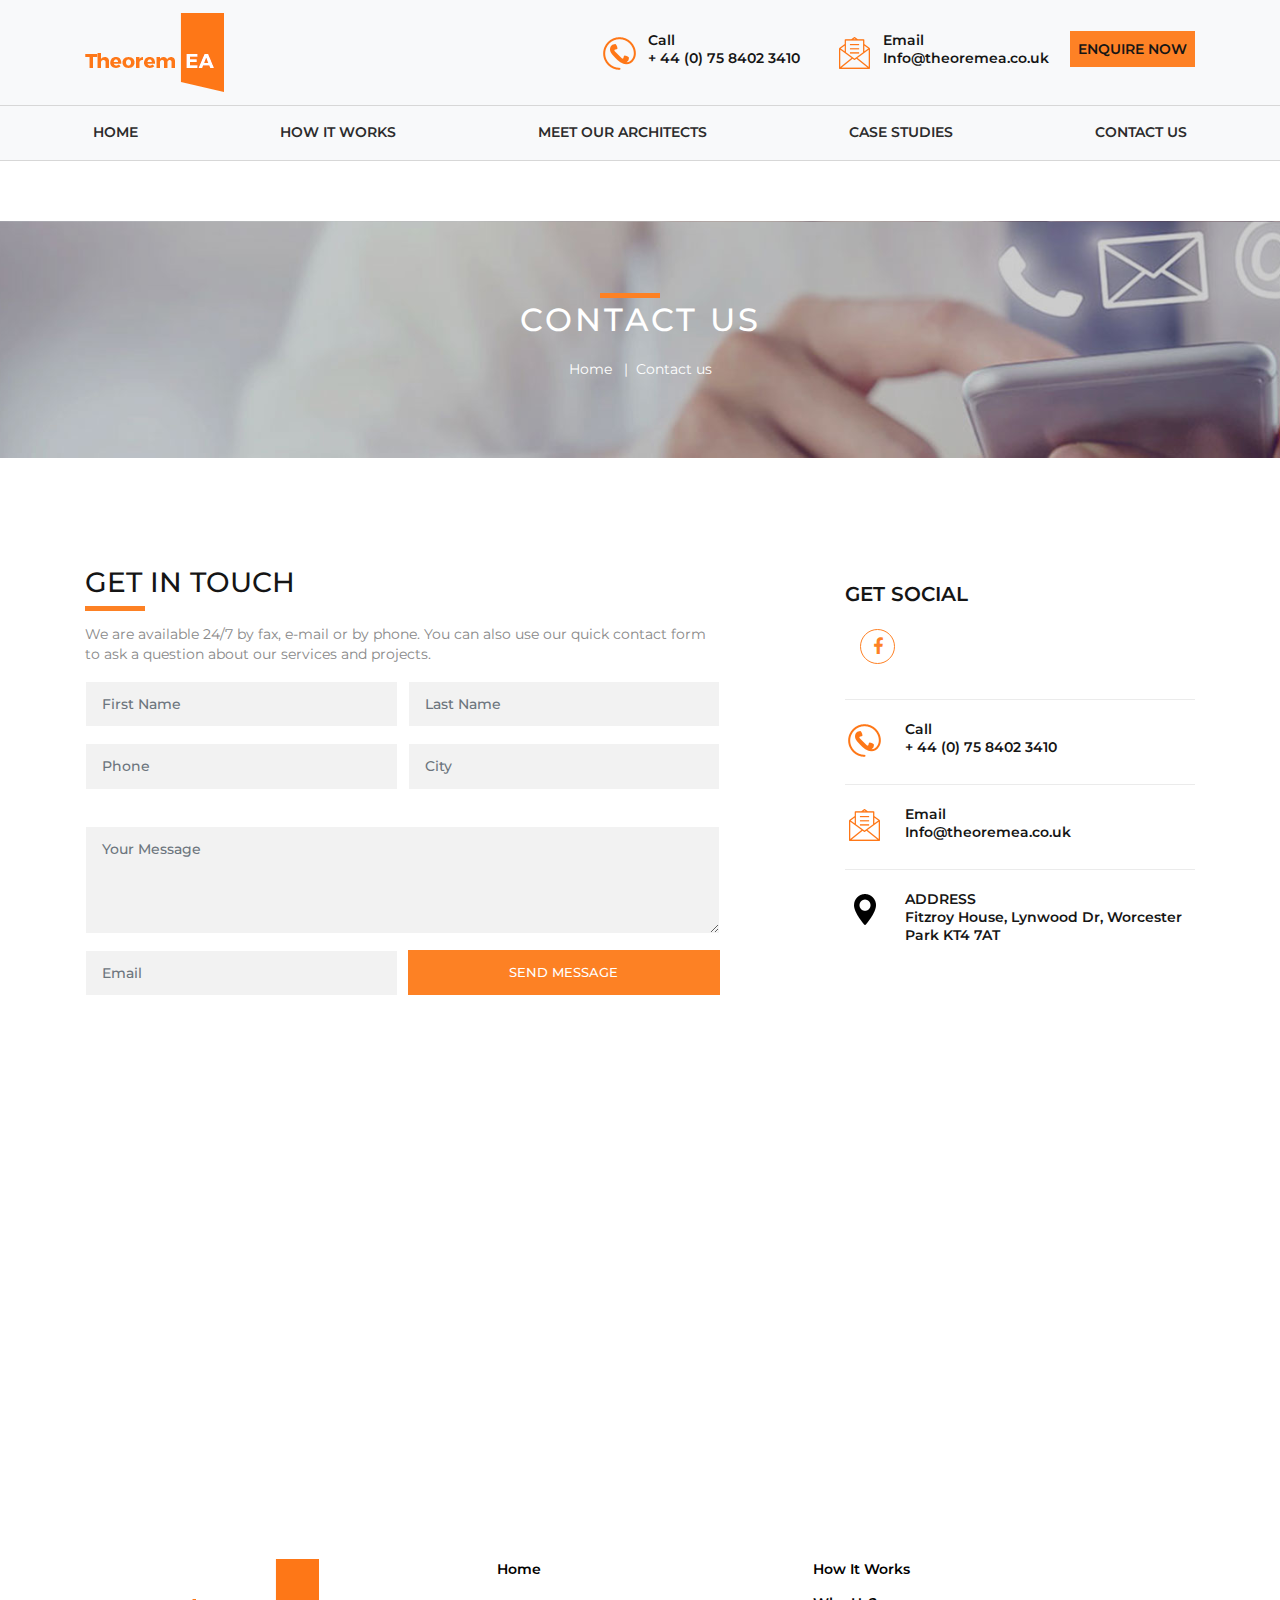
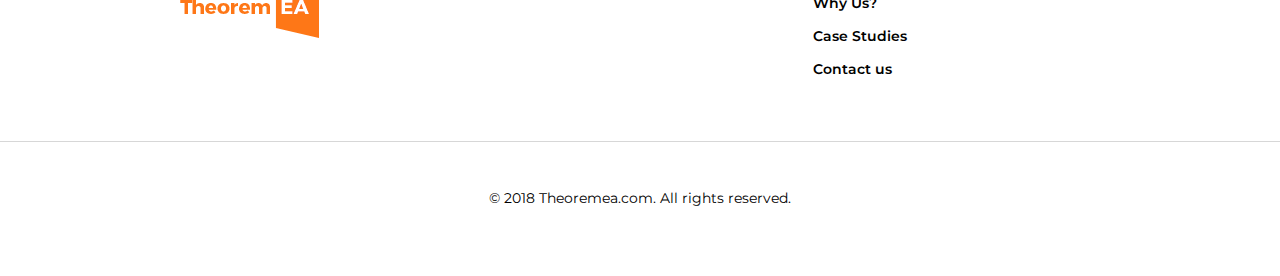
==== commit 4385133a: "Merge branch 'master' of https://github.com/aqsnow/theoremea-site" ====
--- a/contact-us.html
+++ b/contact-us.html
@@ -136,7 +136,6 @@
             <ul>
               <li><a href="index.html">Home</a></li>
               <!--<li><a href="about-us.html">About us</a></li> -->
-              <li><a href="offerings.html">EA Capabilities</a></li>
             </ul>
           </div>
           <div class="col-md-4">
